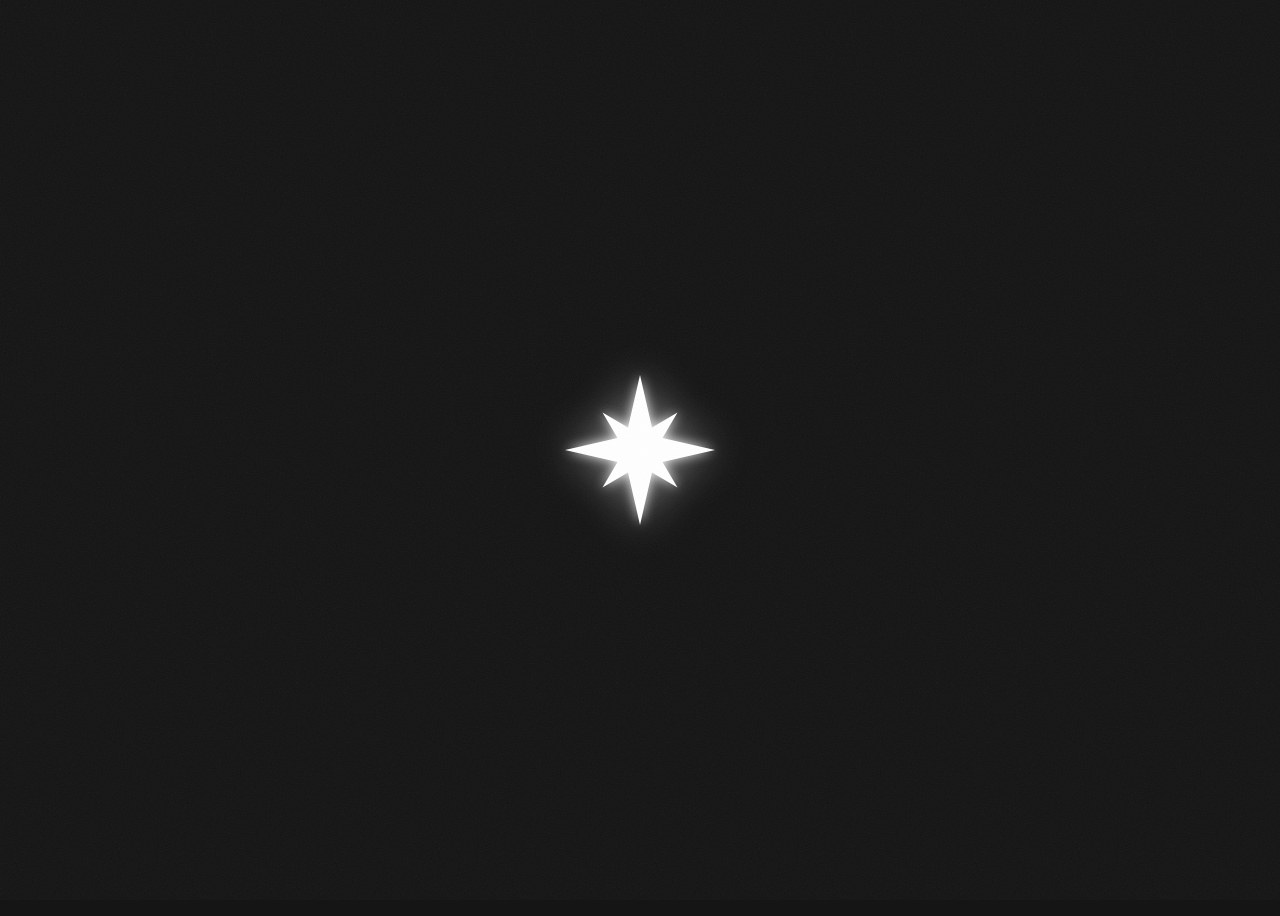
==== index.html @ 1f31ad11 "Update index.html" ====
<!DOCTYPE html>
<html lang="ru">
<head>
    <meta charset="UTF-8">
    <meta name="viewport" content="width=device-width, initial-scale=1.0">
    <title>woof!</title>
    <style>
        * {
            margin: 0;
            padding: 0;
            box-sizing: border-box;
            border-radius: 0;
            cursor: none;
        }

        html, body {
            height: 100%;
        }

        body {
            background-color: #151515;
            color: #D1C0A6;
            font-family: 'Segoe UI', Tahoma, Geneva, Verdana, sans-serif;
            display: flex;
            height: 100vh;
            overflow: hidden;
        }

        .grain {
            position: fixed;
            inset: 0;
            z-index: 9999;
            pointer-events: none;
            opacity: 0.05;
            overflow: hidden;
        }

        .grain svg {
            position: absolute;
            top: -20%;
            left: -20%;
            width: 140%;
            height: 140%;
            display: block;
            animation: grainShift 0.8s steps(1, end) infinite;
        }

        @keyframes grainShift {
            0%   { transform: translate3d(0, 0, 0); }
            20%  { transform: translate3d(-2%, 1%, 0); }
            40%  { transform: translate3d(1%, -2%, 0); }
            60%  { transform: translate3d(-1%, 2%, 0); }
            80%  { transform: translate3d(2%, -1%, 0); }
            100% { transform: translate3d(0, 0, 0); }
        }

        .cursor {
            position: fixed;
            top: 0;
            left: 0;
            width: 8px;
            height: 8px;
            border-radius: 50%;
            background: #FFFFFF;
            border: 1px solid rgba(255, 255, 255, 0);
            pointer-events: none;
            z-index: 10000;
            opacity: 0;
            will-change: transform;
            transition: width 0.25s ease, height 0.25s ease,
                        background 0.25s ease, border-color 0.25s ease,
                        opacity 0.3s ease;
        }

        .cursor.visible {
            opacity: 1;
        }

        .cursor.hover {
            width: 10px;
            height: 10px;
            background: transparent;
            border-color: #FFFFFF;
        }

        @media (hover: none), (pointer: coarse) {
            * { cursor: auto; }
            .cursor { display: none; }
        }

        .intro {
            position: fixed;
            inset: 0;
            z-index: 100;
            display: flex;
            align-items: center;
            justify-content: center;
            cursor: none;
            overflow: hidden;
        }

        .intro-panel {
            position: absolute;
            left: 0;
            width: 100%;
            height: 50.5%;
            background: #151515;
            transition: transform 1.2s cubic-bezier(0.77, 0, 0.175, 1);
        }

        .intro-top {
            top: 0;
        }

        .intro-bottom {
            bottom: 0;
        }

        .intro.open .intro-top {
            transform: translateY(-101%);
        }

        .intro.open .intro-bottom {
            transform: translateY(101%);
        }

        .intro-star {
            position: relative;
            z-index: 2;
            width: 150px;
            height: 150px;
            transition: opacity 0.6s ease, transform 1s cubic-bezier(0.77, 0, 0.175, 1);
        }

        .intro-star svg {
            width: 100%;
            height: 100%;
            fill: #FFFFFF;
            animation: starPulse 2.6s ease-in-out infinite;
            filter: drop-shadow(0 0 6px rgba(255, 255, 255, 0.9)) drop-shadow(0 0 22px rgba(255, 255, 255, 0.55));
        }

        .intro.open .intro-star {
            opacity: 0;
            transform: scale(1.7);
        }

        .intro.open .intro-star svg {
            animation-play-state: paused;
        }

        @keyframes starPulse {
            0%, 100% { transform: scale(1); opacity: 0.88; }
            50% { transform: scale(1.12); opacity: 1; }
        }

        .sidebar {
            width: 320px;
            height: 100%;
            padding: 40px 30px;
            border-right: 1px solid #4A1F1F;
            display: flex;
            flex-direction: column;
            align-items: flex-start;
        }

        .sidebar,
        .content {
            opacity: 0;
            transition: opacity 1s ease 0.35s, transform 1s ease 0.35s;
        }

        .sidebar {
            transform: translateY(-16px);
        }

        .content {
            transform: translateY(16px);
        }

        body.revealed .sidebar,
        body.revealed .content {
            opacity: 1;
            transform: translateY(0);
        }

        .profile-container {
            position: relative;
            width: 200px;
            height: 200px;
            display: flex;
            justify-content: center;
            align-items: center;
            margin-bottom: 30px;
        }

        .glow {
            position: absolute;
            width: 200px;
            height: 200px;
            border-radius: 50%;
            background: radial-gradient(circle, rgba(184, 29, 35, 0.55) 0%, rgba(184, 29, 35, 0.22) 45%, rgba(184, 29, 35, 0) 72%);
            filter: blur(14px);
            animation: glowPulse 4.5s ease-in-out infinite;
            z-index: 0;
        }

        @keyframes glowPulse {
            0%, 100% { opacity: 0.55; transform: scale(0.92); }
            50% { opacity: 1; transform: scale(1.08); }
        }

        .halo {
            position: absolute;
            width: 100%;
            height: 100%;
            fill: #B81D23;
            animation: spin 15s linear infinite;
            filter: drop-shadow(0 0 6px rgba(184, 29, 35, 0.85)) drop-shadow(0 0 18px rgba(184, 29, 35, 0.5));
            z-index: 1;
        }

        .avatar {
            position: absolute;
            width: 120px;
            height: 120px;
            border-radius: 50%;
            object-fit: cover;
            z-index: 2;
        }

        @keyframes spin {
            0% { transform: rotate(0deg); }
            100% { transform: rotate(360deg); }
        }

        .navigation {
            display: flex;
            flex-direction: column;
            gap: 15px;
            width: 100%;
            margin-top: 20px;
        }

        .navigation a {
            color: #D1C0A6;
            text-decoration: none;
            font-size: 18px;
            text-transform: uppercase;
            letter-spacing: 1px;
            padding: 12px;
            background-color: #1E1E1E;
            border: 1px solid transparent;
            transition: all 0.3s ease;
        }

        .navigation a:hover, .navigation a.active {
            background-color: #241010;
            color: #B81D23;
            border: 1px solid #B81D23;
            box-shadow: 0 0 10px rgba(184, 29, 35, 0.55), 0 0 22px rgba(184, 29, 35, 0.3), inset 0 0 12px rgba(184, 29, 35, 0.15);
        }

        .content {
            flex-grow: 1;
            padding: 60px;
            overflow-y: auto;
            overflow-x: hidden;
        }

        .section-content {
            display: none;
        }

        .section-content.active {
            display: block;
            animation: channelSwitch 0.15s steps(2, end) both;
        }

        @keyframes channelSwitch {
            0% {
                opacity: 0;
                transform: translate3d(-10px, 0, 0);
                text-shadow: 4px 0 rgba(0, 229, 255, 0.75), -4px 0 rgba(184, 29, 35, 0.9);
                filter: blur(1.2px);
            }
            25% {
                opacity: 1;
                transform: translate3d(7px, -1px, 0);
                text-shadow: -5px 0 rgba(0, 229, 255, 0.7), 5px 0 rgba(184, 29, 35, 0.85);
            }
            50% {
                opacity: 0.85;
                transform: translate3d(-4px, 1px, 0) skewX(-3deg);
                text-shadow: 3px 0 rgba(0, 229, 255, 0.55), -3px 0 rgba(184, 29, 35, 0.7);
            }
            75% {
                opacity: 1;
                transform: translate3d(2px, 0, 0);
                text-shadow: -1px 0 rgba(0, 229, 255, 0.25), 1px 0 rgba(184, 29, 35, 0.3);
                filter: blur(0);
            }
            100% {
                opacity: 1;
                transform: translate3d(0, 0, 0);
                text-shadow: none;
                filter: blur(0);
            }
        }

        .content h1 {
            color: #B81D23;
            font-size: 36px;
            margin-bottom: 20px;
            font-weight: 600;
        }

        .content p {
            font-size: 18px;
            line-height: 1.6;
            margin-bottom: 20px;
            max-width: 800px;
        }
    </style>
</head>
<body>

    <div class="intro" id="intro">
        <div class="intro-panel intro-top"></div>
        <div class="intro-panel intro-bottom"></div>
        <div class="intro-star">
            <svg viewBox="0 0 100 100" xmlns="http://www.w3.org/2000/svg">
                <polygon points="50,0 58,35 75,25 65,42 100,50 65,58 75,75 58,65 50,100 42,65 25,75 35,58 0,50 35,42 25,25 42,35" />
            </svg>
        </div>
    </div>

    <aside class="sidebar">
        <div class="profile-container">
            <div class="glow"></div>
            <svg class="halo" viewBox="0 0 100 100" xmlns="http://www.w3.org/2000/svg">
                <polygon points="50,0 58,35 75,25 65,42 100,50 65,58 75,75 58,65 50,100 42,65 25,75 35,58 0,50 35,42 25,25 42,35" />
            </svg>
            <img class="avatar" src="https://i.pinimg.com/736x/7f/fc/24/7ffc242593da4f726f45c62f782f58aa.jpg" alt="Аватар">
        </div>

        <nav class="navigation">
            <a onclick="showSection('about', this)" class="active">Обо мне</a>
            <a onclick="showSection('skills', this)">Умею</a>
            <a onclick="showSection('dream', this)">Моя маленькая мечта</a>
            <a onclick="showSection('contacts', this)">Контакты</a>
        </nav>
    </aside>

    <main class="content">

        <div id="about" class="section-content active">
            <h1>Тут живёт Барк.</h1>
            <p><i>"Всё потихоньку!"</i></p>
            <p>Я увлекаюсь программированием. Перевожу всякое с английского и японского. И иногда всякое пишу и делаю. Да, это расплывчато, но это самое точное описание того, что я делаю.</p>
        </div>

        <div id="skills" class="section-content">
            <h1>Умею</h1>
            <p>В то время, пока не играю - перевожу. В основном, комиксы, мангу и ранобэ. Самостоятельно убираю надписи со страниц и накладываю их.</p>
            <p>Пока только учусь программированию, но вроде пока всё неплохо. Вы же читаете это сейчас.</p>
            <p>Увлекаюсь созданию украшений из УФ-смолы и бижутерией.</p>
            <p>Сейчас пробую себя в рисовании и пытаюсь сделать свою модель.</p>
        </div>

        <div id="dream" class="section-content">
            <h1>Моя маленькая мечта</h1>
            <p><i>"Я обязательно смогу. Наверное."</i></p>
            <p>Буду честна с тем, что я далеко не дизайнер, только учусь кодингу и ищу то, что меня интересует, но тем не менее, Я бы хотела однажды помочь кому-то в создании ARG или сайта для VHS-хоррора, чтобы кто-то что-то искал или разгадывал. Мне нравится создавать эстетику чего-то загадочного, но без лишней жести.</p>
            <p>И пусть моя первая попытка будет... Здесь.</p>
        </div>

        <div id="contacts" class="section-content">
            <h1>Контакты</h1>
            <p>Если Вас заинтересовало что-то из этого, то жду Вас.</p>
            <p>Связаться со мной можно по почте: <strong>tomura.maddog@gmail.com</strong> или <strong>barkin.bad@mail.ru</strong></p>
            <p>Или в социальных сетях (ссылки можно добавить сюда).</p>
        </div>

    </main>

    <div class="grain" aria-hidden="true">
        <svg xmlns="http://www.w3.org/2000/svg">
            <filter id="grainNoise">
                <feTurbulence type="fractalNoise" baseFrequency="0.8" numOctaves="4" stitchTiles="stitch" />
                <feColorMatrix type="saturate" values="0" />
            </filter>
            <rect width="100%" height="100%" filter="url(#grainNoise)" />
        </svg>
    </div>

    <div class="cursor" id="cursor"></div>

    <script>
        const intro = document.getElementById('intro');

        intro.addEventListener('click', () => {
            if (intro.classList.contains('open')) return;
            intro.classList.add('open');
            document.body.classList.add('revealed');
            setTimeout(() => {
                intro.style.display = 'none';
            }, 1300);
        });

        const cursor = document.getElementById('cursor');
        const HOVER_TARGETS = 'a, button, .intro';
        let cursorVisible = false;

        window.addEventListener('mousemove', (e) => {
            cursor.style.transform =
                `translate3d(${e.clientX}px, ${e.clientY}px, 0) translate(-50%, -50%)`;
            if (!cursorVisible) {
                cursorVisible = true;
                cursor.classList.add('visible');
            }
        });

        document.addEventListener('mouseleave', () => {
            cursorVisible = false;
            cursor.classList.remove('visible');
        });

        document.addEventListener('mouseover', (e) => {
            if (e.target.closest(HOVER_TARGETS)) cursor.classList.add('hover');
        });

        document.addEventListener('mouseout', (e) => {
            if (e.target.closest(HOVER_TARGETS)) cursor.classList.remove('hover');
        });

        function showSection(sectionId, clickedLink) {
            const sections = document.querySelectorAll('.section-content');
            sections.forEach(section => {
                section.classList.remove('active');
            });

            const activeSection = document.getElementById(sectionId);
            if (activeSection) {
                void activeSection.offsetWidth;
                activeSection.classList.add('active');
            }

            const navLinks = document.querySelectorAll('.navigation a');
            navLinks.forEach(link => {
                link.classList.remove('active');
            });

            clickedLink.classList.add('active');
        }
    </script>

</body>
</html>
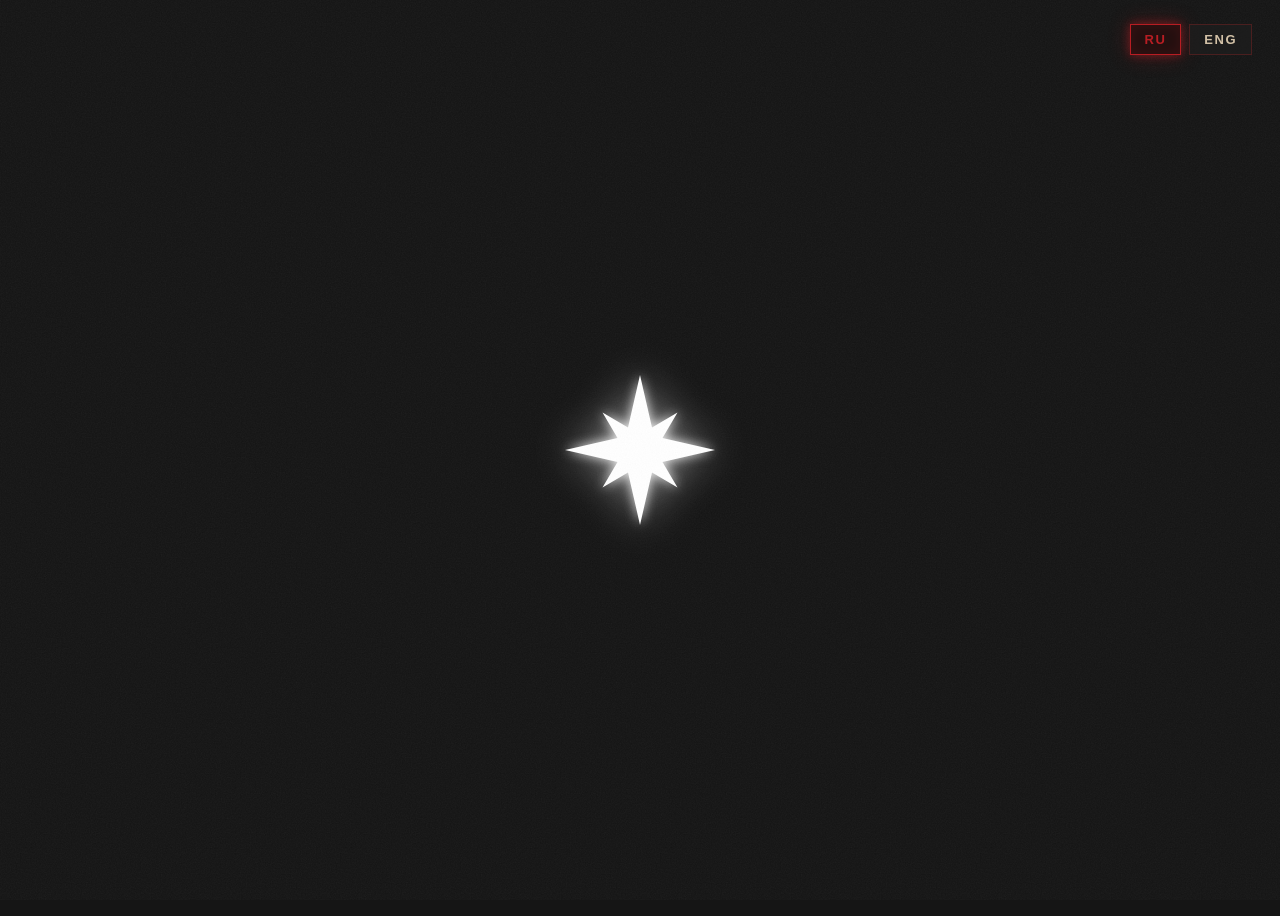
==== commit 757639cf: "Update index.html" ====
--- a/index.html
+++ b/index.html
@@ -88,6 +88,37 @@
             .cursor { display: none; }
         }
 
+        .lang-switch {
+            position: fixed;
+            top: 24px;
+            right: 28px;
+            z-index: 10001;
+            display: flex;
+            gap: 8px;
+        }
+
+        .lang-btn {
+            font-family: inherit;
+            font-size: 13px;
+            font-weight: 600;
+            letter-spacing: 1.5px;
+            text-transform: uppercase;
+            color: #D1C0A6;
+            background-color: rgba(30, 30, 30, 0.75);
+            border: 1px solid #4A1F1F;
+            padding: 7px 14px;
+            transition: color 0.3s ease, background 0.3s ease,
+                        border-color 0.3s ease, box-shadow 0.3s ease;
+        }
+
+        .lang-btn:hover,
+        .lang-btn.active {
+            color: #B81D23;
+            background-color: #241010;
+            border-color: #B81D23;
+            box-shadow: 0 0 10px rgba(184, 29, 35, 0.55), 0 0 22px rgba(184, 29, 35, 0.3), inset 0 0 12px rgba(184, 29, 35, 0.15);
+        }
+
         .intro {
             position: fixed;
             inset: 0;
@@ -325,6 +356,11 @@
 </head>
 <body>
 
+    <div class="lang-switch">
+        <button type="button" class="lang-btn active" data-lang="ru">ru</button>
+        <button type="button" class="lang-btn" data-lang="eng">eng</button>
+    </div>
+
     <div class="intro" id="intro">
         <div class="intro-panel intro-top"></div>
         <div class="intro-panel intro-bottom"></div>
@@ -345,41 +381,41 @@
         </div>
 
         <nav class="navigation">
-            <a onclick="showSection('about', this)" class="active">Обо мне</a>
-            <a onclick="showSection('skills', this)">Умею</a>
-            <a onclick="showSection('dream', this)">Моя маленькая мечта</a>
-            <a onclick="showSection('contacts', this)">Контакты</a>
+            <a onclick="showSection('about', this)" class="active" data-i18n="nav_about">Обо мне</a>
+            <a onclick="showSection('skills', this)" data-i18n="nav_skills">Умею</a>
+            <a onclick="showSection('dream', this)" data-i18n="nav_dream">Моя маленькая мечта</a>
+            <a onclick="showSection('contacts', this)" data-i18n="nav_contacts">Контакты</a>
         </nav>
     </aside>
 
     <main class="content">
 
         <div id="about" class="section-content active">
-            <h1>Тут живёт Барк.</h1>
-            <p><i>"Всё потихоньку!"</i></p>
-            <p>Я увлекаюсь программированием. Перевожу всякое с английского и японского. И иногда всякое пишу и делаю. Да, это расплывчато, но это самое точное описание того, что я делаю.</p>
+            <h1 data-i18n="about_title">Тут живёт Барк.</h1>
+            <p><i data-i18n="about_quote">"Всё потихоньку!"</i></p>
+            <p data-i18n="about_text">Я увлекаюсь программированием. Перевожу всякое с английского и японского. И иногда всякое пишу и делаю. Да, это расплывчато, но это самое точное описание того, что я делаю.</p>
         </div>
 
         <div id="skills" class="section-content">
-            <h1>Умею</h1>
-            <p>В то время, пока не играю - перевожу. В основном, комиксы, мангу и ранобэ. Самостоятельно убираю надписи со страниц и накладываю их.</p>
-            <p>Пока только учусь программированию, но вроде пока всё неплохо. Вы же читаете это сейчас.</p>
-            <p>Увлекаюсь созданию украшений из УФ-смолы и бижутерией.</p>
-            <p>Сейчас пробую себя в рисовании и пытаюсь сделать свою модель.</p>
+            <h1 data-i18n="skills_title">Умею</h1>
+            <p data-i18n="skills_p1">В то время, пока не играю - перевожу. В основном, комиксы, мангу и ранобэ. Самостоятельно убираю надписи со страниц и накладываю их.</p>
+            <p data-i18n="skills_p2">Пока только учусь программированию, но вроде пока всё неплохо. Вы же читаете это сейчас.</p>
+            <p data-i18n="skills_p3">Увлекаюсь созданию украшений из УФ-смолы и бижутерией.</p>
+            <p data-i18n="skills_p4">Сейчас пробую себя в рисовании и пытаюсь сделать свою модель.</p>
         </div>
 
         <div id="dream" class="section-content">
-            <h1>Моя маленькая мечта</h1>
-            <p><i>"Я обязательно смогу. Наверное."</i></p>
-            <p>Буду честна с тем, что я далеко не дизайнер, только учусь кодингу и ищу то, что меня интересует, но тем не менее, Я бы хотела однажды помочь кому-то в создании ARG или сайта для VHS-хоррора, чтобы кто-то что-то искал или разгадывал. Мне нравится создавать эстетику чего-то загадочного, но без лишней жести.</p>
-            <p>И пусть моя первая попытка будет... Здесь.</p>
+            <h1 data-i18n="dream_title">Моя маленькая мечта</h1>
+            <p><i data-i18n="dream_quote">"Я обязательно смогу. Наверное."</i></p>
+            <p data-i18n="dream_p1">Буду честна с тем, что я далеко не дизайнер, только учусь кодингу и ищу то, что меня интересует, но тем не менее, Я бы хотела однажды помочь кому-то в создании ARG или сайта для VHS-хоррора, чтобы кто-то что-то искал или разгадывал. Мне нравится создавать эстетику чего-то загадочного, но без лишней жести.</p>
+            <p data-i18n="dream_p2">И пусть моя первая попытка будет... Здесь.</p>
         </div>
 
         <div id="contacts" class="section-content">
-            <h1>Контакты</h1>
-            <p>Если Вас заинтересовало что-то из этого, то жду Вас.</p>
-            <p>Связаться со мной можно по почте: <strong>tomura.maddog@gmail.com</strong> или <strong>barkin.bad@mail.ru</strong></p>
-            <p>Или в социальных сетях (ссылки можно добавить сюда).</p>
+            <h1 data-i18n="contacts_title">Контакты</h1>
+            <p data-i18n="contacts_p1">Если Вас заинтересовало что-то из этого, то жду Вас.</p>
+            <p data-i18n="contacts_p2">Связаться со мной можно по почте: <strong>tomura.maddog@gmail.com</strong> или <strong>barkin.bad@mail.ru</strong></p>
+            <p data-i18n="contacts_p3">Или в социальных сетях (ссылки можно добавить сюда).</p>
         </div>
 
     </main>
@@ -397,6 +433,85 @@
     <div class="cursor" id="cursor"></div>
 
     <script>
+        const translations = {
+            ru: {
+                nav_about: 'Обо мне',
+                nav_skills: 'Умею',
+                nav_dream: 'Моя маленькая мечта',
+                nav_contacts: 'Контакты',
+                about_title: 'Тут живёт Барк.',
+                about_quote: '"Всё потихоньку!"',
+                about_text: 'Я увлекаюсь программированием. Перевожу всякое с английского и японского. И иногда всякое пишу и делаю. Да, это расплывчато, но это самое точное описание того, что я делаю.',
+                skills_title: 'Умею',
+                skills_p1: 'В то время, пока не играю - перевожу. В основном, комиксы, мангу и ранобэ. Самостоятельно убираю надписи со страниц и накладываю их.',
+                skills_p2: 'Пока только учусь программированию, но вроде пока всё неплохо. Вы же читаете это сейчас.',
+                skills_p3: 'Увлекаюсь созданию украшений из УФ-смолы и бижутерией.',
+                skills_p4: 'Сейчас пробую себя в рисовании и пытаюсь сделать свою модель.',
+                dream_title: 'Моя маленькая мечта',
+                dream_quote: '"Я обязательно смогу. Наверное."',
+                dream_p1: 'Буду честна с тем, что я далеко не дизайнер, только учусь кодингу и ищу то, что меня интересует, но тем не менее, Я бы хотела однажды помочь кому-то в создании ARG или сайта для VHS-хоррора, чтобы кто-то что-то искал или разгадывал. Мне нравится создавать эстетику чего-то загадочного, но без лишней жести.',
+                dream_p2: 'И пусть моя первая попытка будет... Здесь.',
+                contacts_title: 'Контакты',
+                contacts_p1: 'Если Вас заинтересовало что-то из этого, то жду Вас.',
+                contacts_p2: 'Связаться со мной можно по почте: <strong>tomura.maddog@gmail.com</strong> или <strong>barkin.bad@mail.ru</strong>',
+                contacts_p3: 'Или в социальных сетях (ссылки можно добавить сюда).'
+            },
+            eng: {
+                nav_about: 'About me',
+                nav_skills: 'Skills',
+                nav_dream: 'My little dream',
+                nav_contacts: 'Contacts',
+                about_title: 'Bark lives here.',
+                about_quote: '"Little by little!"',
+                about_text: 'I am into programming. I translate things from English and Japanese. And sometimes I write and make things. Yes, that is vague, but it is the most accurate description of what I do.',
+                skills_title: 'Skills',
+                skills_p1: 'While I am not playing games, I translate. Mostly comics, manga and light novels. I clean the text off the pages and typeset it myself.',
+                skills_p2: 'I am still only learning to program, but so far it seems to be going well. You are reading this right now, after all.',
+                skills_p3: 'I also make jewellery out of UV resin and costume jewellery.',
+                skills_p4: 'Right now I am trying my hand at drawing and attempting to make my own model.',
+                dream_title: 'My little dream',
+                dream_quote: '"I will definitely manage. Probably."',
+                dream_p1: 'I will be honest: I am far from a designer, I am only learning to code and looking for what interests me, but even so, I would like to one day help someone create an ARG or a website for VHS horror, so that someone could search for something or solve a puzzle. I like creating the aesthetic of something mysterious, but without going overboard.',
+                dream_p2: 'And let my first attempt be... Here.',
+                contacts_title: 'Contacts',
+                contacts_p1: 'If any of this caught your interest, I am waiting for you.',
+                contacts_p2: 'You can reach me by email: <strong>tomura.maddog@gmail.com</strong> or <strong>barkin.bad@mail.ru</strong>',
+                contacts_p3: 'Or on social media (links can be added here).'
+            }
+        };
+
+        function setLang(lang) {
+            const dict = translations[lang];
+            if (!dict) return;
+
+            document.documentElement.lang = lang === 'ru' ? 'ru' : 'en';
+
+            document.querySelectorAll('[data-i18n]').forEach(el => {
+                const key = el.getAttribute('data-i18n');
+                if (dict[key] !== undefined) el.innerHTML = dict[key];
+            });
+
+            document.querySelectorAll('.lang-btn').forEach(btn => {
+                btn.classList.toggle('active', btn.dataset.lang === lang);
+            });
+
+            try {
+                localStorage.setItem('lang', lang);
+            } catch (e) {}
+        }
+
+        document.querySelectorAll('.lang-btn').forEach(btn => {
+            btn.addEventListener('click', () => setLang(btn.dataset.lang));
+        });
+
+        let initialLang = 'ru';
+        try {
+            initialLang = localStorage.getItem('lang') || 'ru';
+        } catch (e) {
+            initialLang = 'ru';
+        }
+        setLang(initialLang);
+
         const intro = document.getElementById('intro');
 
         intro.addEventListener('click', () => {
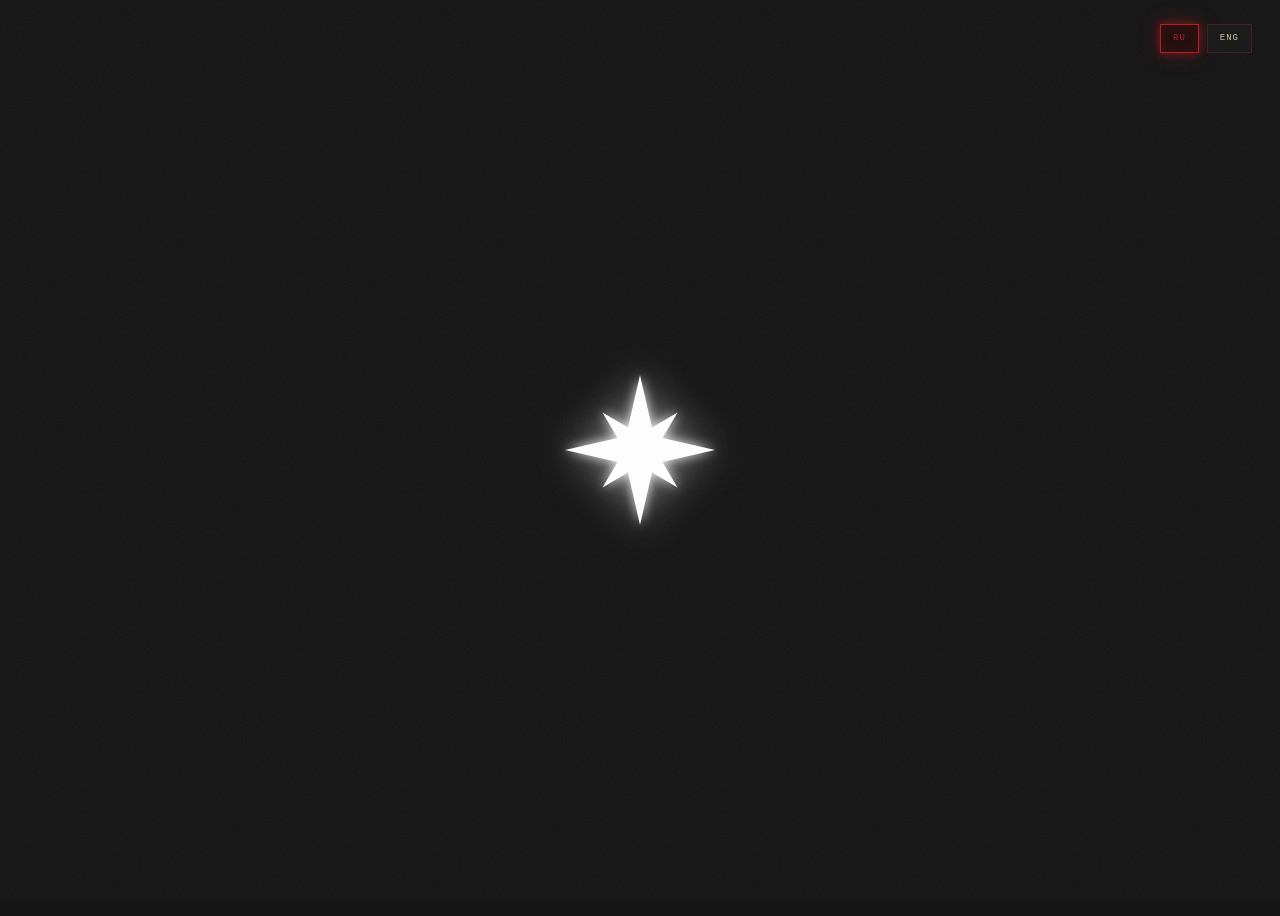
==== commit f2ac3074: "Update index.html" ====
--- a/index.html
+++ b/index.html
@@ -4,355 +4,11 @@
     <meta charset="UTF-8">
     <meta name="viewport" content="width=device-width, initial-scale=1.0">
     <title>woof!</title>
-    <style>
-        * {
-            margin: 0;
-            padding: 0;
-            box-sizing: border-box;
-            border-radius: 0;
-            cursor: none;
-        }
-
-        html, body {
-            height: 100%;
-        }
-
-        body {
-            background-color: #151515;
-            color: #D1C0A6;
-            font-family: 'Segoe UI', Tahoma, Geneva, Verdana, sans-serif;
-            display: flex;
-            height: 100vh;
-            overflow: hidden;
-        }
-
-        .grain {
-            position: fixed;
-            inset: 0;
-            z-index: 9999;
-            pointer-events: none;
-            opacity: 0.05;
-            overflow: hidden;
-        }
-
-        .grain svg {
-            position: absolute;
-            top: -20%;
-            left: -20%;
-            width: 140%;
-            height: 140%;
-            display: block;
-            animation: grainShift 0.8s steps(1, end) infinite;
-        }
-
-        @keyframes grainShift {
-            0%   { transform: translate3d(0, 0, 0); }
-            20%  { transform: translate3d(-2%, 1%, 0); }
-            40%  { transform: translate3d(1%, -2%, 0); }
-            60%  { transform: translate3d(-1%, 2%, 0); }
-            80%  { transform: translate3d(2%, -1%, 0); }
-            100% { transform: translate3d(0, 0, 0); }
-        }
-
-        .cursor {
-            position: fixed;
-            top: 0;
-            left: 0;
-            width: 8px;
-            height: 8px;
-            border-radius: 50%;
-            background: #FFFFFF;
-            border: 1px solid rgba(255, 255, 255, 0);
-            pointer-events: none;
-            z-index: 10000;
-            opacity: 0;
-            will-change: transform;
-            transition: width 0.25s ease, height 0.25s ease,
-                        background 0.25s ease, border-color 0.25s ease,
-                        opacity 0.3s ease;
-        }
-
-        .cursor.visible {
-            opacity: 1;
-        }
-
-        .cursor.hover {
-            width: 10px;
-            height: 10px;
-            background: transparent;
-            border-color: #FFFFFF;
-        }
-
-        @media (hover: none), (pointer: coarse) {
-            * { cursor: auto; }
-            .cursor { display: none; }
-        }
-
-        .lang-switch {
-            position: fixed;
-            top: 24px;
-            right: 28px;
-            z-index: 10001;
-            display: flex;
-            gap: 8px;
-        }
-
-        .lang-btn {
-            font-family: inherit;
-            font-size: 13px;
-            font-weight: 600;
-            letter-spacing: 1.5px;
-            text-transform: uppercase;
-            color: #D1C0A6;
-            background-color: rgba(30, 30, 30, 0.75);
-            border: 1px solid #4A1F1F;
-            padding: 7px 14px;
-            transition: color 0.3s ease, background 0.3s ease,
-                        border-color 0.3s ease, box-shadow 0.3s ease;
-        }
-
-        .lang-btn:hover,
-        .lang-btn.active {
-            color: #B81D23;
-            background-color: #241010;
-            border-color: #B81D23;
-            box-shadow: 0 0 10px rgba(184, 29, 35, 0.55), 0 0 22px rgba(184, 29, 35, 0.3), inset 0 0 12px rgba(184, 29, 35, 0.15);
-        }
-
-        .intro {
-            position: fixed;
-            inset: 0;
-            z-index: 100;
-            display: flex;
-            align-items: center;
-            justify-content: center;
-            cursor: none;
-            overflow: hidden;
-        }
-
-        .intro-panel {
-            position: absolute;
-            left: 0;
-            width: 100%;
-            height: 50.5%;
-            background: #151515;
-            transition: transform 1.2s cubic-bezier(0.77, 0, 0.175, 1);
-        }
-
-        .intro-top {
-            top: 0;
-        }
-
-        .intro-bottom {
-            bottom: 0;
-        }
-
-        .intro.open .intro-top {
-            transform: translateY(-101%);
-        }
-
-        .intro.open .intro-bottom {
-            transform: translateY(101%);
-        }
-
-        .intro-star {
-            position: relative;
-            z-index: 2;
-            width: 150px;
-            height: 150px;
-            transition: opacity 0.6s ease, transform 1s cubic-bezier(0.77, 0, 0.175, 1);
-        }
-
-        .intro-star svg {
-            width: 100%;
-            height: 100%;
-            fill: #FFFFFF;
-            animation: starPulse 2.6s ease-in-out infinite;
-            filter: drop-shadow(0 0 6px rgba(255, 255, 255, 0.9)) drop-shadow(0 0 22px rgba(255, 255, 255, 0.55));
-        }
-
-        .intro.open .intro-star {
-            opacity: 0;
-            transform: scale(1.7);
-        }
-
-        .intro.open .intro-star svg {
-            animation-play-state: paused;
-        }
-
-        @keyframes starPulse {
-            0%, 100% { transform: scale(1); opacity: 0.88; }
-            50% { transform: scale(1.12); opacity: 1; }
-        }
-
-        .sidebar {
-            width: 320px;
-            height: 100%;
-            padding: 40px 30px;
-            border-right: 1px solid #4A1F1F;
-            display: flex;
-            flex-direction: column;
-            align-items: flex-start;
-        }
-
-        .sidebar,
-        .content {
-            opacity: 0;
-            transition: opacity 1s ease 0.35s, transform 1s ease 0.35s;
-        }
-
-        .sidebar {
-            transform: translateY(-16px);
-        }
-
-        .content {
-            transform: translateY(16px);
-        }
-
-        body.revealed .sidebar,
-        body.revealed .content {
-            opacity: 1;
-            transform: translateY(0);
-        }
-
-        .profile-container {
-            position: relative;
-            width: 200px;
-            height: 200px;
-            display: flex;
-            justify-content: center;
-            align-items: center;
-            margin-bottom: 30px;
-        }
-
-        .glow {
-            position: absolute;
-            width: 200px;
-            height: 200px;
-            border-radius: 50%;
-            background: radial-gradient(circle, rgba(184, 29, 35, 0.55) 0%, rgba(184, 29, 35, 0.22) 45%, rgba(184, 29, 35, 0) 72%);
-            filter: blur(14px);
-            animation: glowPulse 4.5s ease-in-out infinite;
-            z-index: 0;
-        }
-
-        @keyframes glowPulse {
-            0%, 100% { opacity: 0.55; transform: scale(0.92); }
-            50% { opacity: 1; transform: scale(1.08); }
-        }
-
-        .halo {
-            position: absolute;
-            width: 100%;
-            height: 100%;
-            fill: #B81D23;
-            animation: spin 15s linear infinite;
-            filter: drop-shadow(0 0 6px rgba(184, 29, 35, 0.85)) drop-shadow(0 0 18px rgba(184, 29, 35, 0.5));
-            z-index: 1;
-        }
-
-        .avatar {
-            position: absolute;
-            width: 120px;
-            height: 120px;
-            border-radius: 50%;
-            object-fit: cover;
-            z-index: 2;
-        }
-
-        @keyframes spin {
-            0% { transform: rotate(0deg); }
-            100% { transform: rotate(360deg); }
-        }
-
-        .navigation {
-            display: flex;
-            flex-direction: column;
-            gap: 15px;
-            width: 100%;
-            margin-top: 20px;
-        }
-
-        .navigation a {
-            color: #D1C0A6;
-            text-decoration: none;
-            font-size: 18px;
-            text-transform: uppercase;
-            letter-spacing: 1px;
-            padding: 12px;
-            background-color: #1E1E1E;
-            border: 1px solid transparent;
-            transition: all 0.3s ease;
-        }
-
-        .navigation a:hover, .navigation a.active {
-            background-color: #241010;
-            color: #B81D23;
-            border: 1px solid #B81D23;
-            box-shadow: 0 0 10px rgba(184, 29, 35, 0.55), 0 0 22px rgba(184, 29, 35, 0.3), inset 0 0 12px rgba(184, 29, 35, 0.15);
-        }
-
-        .content {
-            flex-grow: 1;
-            padding: 60px;
-            overflow-y: auto;
-            overflow-x: hidden;
-        }
-
-        .section-content {
-            display: none;
-        }
-
-        .section-content.active {
-            display: block;
-            animation: channelSwitch 0.15s steps(2, end) both;
-        }
-
-        @keyframes channelSwitch {
-            0% {
-                opacity: 0;
-                transform: translate3d(-10px, 0, 0);
-                text-shadow: 4px 0 rgba(0, 229, 255, 0.75), -4px 0 rgba(184, 29, 35, 0.9);
-                filter: blur(1.2px);
-            }
-            25% {
-                opacity: 1;
-                transform: translate3d(7px, -1px, 0);
-                text-shadow: -5px 0 rgba(0, 229, 255, 0.7), 5px 0 rgba(184, 29, 35, 0.85);
-            }
-            50% {
-                opacity: 0.85;
-                transform: translate3d(-4px, 1px, 0) skewX(-3deg);
-                text-shadow: 3px 0 rgba(0, 229, 255, 0.55), -3px 0 rgba(184, 29, 35, 0.7);
-            }
-            75% {
-                opacity: 1;
-                transform: translate3d(2px, 0, 0);
-                text-shadow: -1px 0 rgba(0, 229, 255, 0.25), 1px 0 rgba(184, 29, 35, 0.3);
-                filter: blur(0);
-            }
-            100% {
-                opacity: 1;
-                transform: translate3d(0, 0, 0);
-                text-shadow: none;
-                filter: blur(0);
-            }
-        }
-
-        .content h1 {
-            color: #B81D23;
-            font-size: 36px;
-            margin-bottom: 20px;
-            font-weight: 600;
-        }
-
-        .content p {
-            font-size: 18px;
-            line-height: 1.6;
-            margin-bottom: 20px;
-            max-width: 800px;
-        }
-    </style>
+    <link rel="icon" type="image/png" href="assets/images/фавиконка.png">
+    <link rel="preconnect" href="https://fonts.googleapis.com">
+    <link rel="preconnect" href="https://fonts.gstatic.com" crossorigin>
+    <link href="https://fonts.googleapis.com/css2?family=Press+Start+2P&family=Tiny5&display=swap" rel="stylesheet">
+    <link rel="stylesheet" href="style.css">
 </head>
 <body>
 
@@ -408,14 +64,14 @@
             <h1 data-i18n="dream_title">Моя маленькая мечта</h1>
             <p><i data-i18n="dream_quote">"Я обязательно смогу. Наверное."</i></p>
             <p data-i18n="dream_p1">Буду честна с тем, что я далеко не дизайнер, только учусь кодингу и ищу то, что меня интересует, но тем не менее, Я бы хотела однажды помочь кому-то в создании ARG или сайта для VHS-хоррора, чтобы кто-то что-то искал или разгадывал. Мне нравится создавать эстетику чего-то загадочного, но без лишней жести.</p>
-            <p data-i18n="dream_p2">И пусть моя первая попытка будет... Здесь.</p>
+            <p data-i18n="dream_p2">И пусть моя первая попытка будет... <a href="void.html" class="glitch-link">Здесь</a>.</p>
         </div>
 
         <div id="contacts" class="section-content">
             <h1 data-i18n="contacts_title">Контакты</h1>
             <p data-i18n="contacts_p1">Если Вас заинтересовало что-то из этого, то жду Вас.</p>
             <p data-i18n="contacts_p2">Связаться со мной можно по почте: <strong>tomura.maddog@gmail.com</strong> или <strong>barkin.bad@mail.ru</strong></p>
-            <p data-i18n="contacts_p3">Или в социальных сетях (ссылки можно добавить сюда).</p>
+            <p data-i18n="contacts_p3">Или в социальных сетях: <a href="https://vk.ru/wildbark" target="_blank" rel="noopener" class="social-link">ВК</a>, <a href="https://www.tumblr.com/barkbarkin?source=share" target="_blank" rel="noopener" class="social-link">Тамблер</a>, <a href="https://t.me/barkthedog" target="_blank" rel="noopener" class="social-link">Телеграм</a></p>
         </div>
 
     </main>
@@ -431,144 +87,6 @@
     </div>
 
     <div class="cursor" id="cursor"></div>
-
-    <script>
-        const translations = {
-            ru: {
-                nav_about: 'Обо мне',
-                nav_skills: 'Умею',
-                nav_dream: 'Моя маленькая мечта',
-                nav_contacts: 'Контакты',
-                about_title: 'Тут живёт Барк.',
-                about_quote: '"Всё потихоньку!"',
-                about_text: 'Я увлекаюсь программированием. Перевожу всякое с английского и японского. И иногда всякое пишу и делаю. Да, это расплывчато, но это самое точное описание того, что я делаю.',
-                skills_title: 'Умею',
-                skills_p1: 'В то время, пока не играю - перевожу. В основном, комиксы, мангу и ранобэ. Самостоятельно убираю надписи со страниц и накладываю их.',
-                skills_p2: 'Пока только учусь программированию, но вроде пока всё неплохо. Вы же читаете это сейчас.',
-                skills_p3: 'Увлекаюсь созданию украшений из УФ-смолы и бижутерией.',
-                skills_p4: 'Сейчас пробую себя в рисовании и пытаюсь сделать свою модель.',
-                dream_title: 'Моя маленькая мечта',
-                dream_quote: '"Я обязательно смогу. Наверное."',
-                dream_p1: 'Буду честна с тем, что я далеко не дизайнер, только учусь кодингу и ищу то, что меня интересует, но тем не менее, Я бы хотела однажды помочь кому-то в создании ARG или сайта для VHS-хоррора, чтобы кто-то что-то искал или разгадывал. Мне нравится создавать эстетику чего-то загадочного, но без лишней жести.',
-                dream_p2: 'И пусть моя первая попытка будет... Здесь.',
-                contacts_title: 'Контакты',
-                contacts_p1: 'Если Вас заинтересовало что-то из этого, то жду Вас.',
-                contacts_p2: 'Связаться со мной можно по почте: <strong>tomura.maddog@gmail.com</strong> или <strong>barkin.bad@mail.ru</strong>',
-                contacts_p3: 'Или в социальных сетях (ссылки можно добавить сюда).'
-            },
-            eng: {
-                nav_about: 'About me',
-                nav_skills: 'Skills',
-                nav_dream: 'My little dream',
-                nav_contacts: 'Contacts',
-                about_title: 'Bark lives here.',
-                about_quote: '"Little by little!"',
-                about_text: 'I am into programming. I translate things from English and Japanese. And sometimes I write and make things. Yes, that is vague, but it is the most accurate description of what I do.',
-                skills_title: 'Skills',
-                skills_p1: 'While I am not playing games, I translate. Mostly comics, manga and light novels. I clean the text off the pages and typeset it myself.',
-                skills_p2: 'I am still only learning to program, but so far it seems to be going well. You are reading this right now, after all.',
-                skills_p3: 'I also make jewellery out of UV resin and costume jewellery.',
-                skills_p4: 'Right now I am trying my hand at drawing and attempting to make my own model.',
-                dream_title: 'My little dream',
-                dream_quote: '"I will definitely manage. Probably."',
-                dream_p1: 'I will be honest: I am far from a designer, I am only learning to code and looking for what interests me, but even so, I would like to one day help someone create an ARG or a website for VHS horror, so that someone could search for something or solve a puzzle. I like creating the aesthetic of something mysterious, but without going overboard.',
-                dream_p2: 'And let my first attempt be... Here.',
-                contacts_title: 'Contacts',
-                contacts_p1: 'If any of this caught your interest, I am waiting for you.',
-                contacts_p2: 'You can reach me by email: <strong>tomura.maddog@gmail.com</strong> or <strong>barkin.bad@mail.ru</strong>',
-                contacts_p3: 'Or on social media (links can be added here).'
-            }
-        };
-
-        function setLang(lang) {
-            const dict = translations[lang];
-            if (!dict) return;
-
-            document.documentElement.lang = lang === 'ru' ? 'ru' : 'en';
-
-            document.querySelectorAll('[data-i18n]').forEach(el => {
-                const key = el.getAttribute('data-i18n');
-                if (dict[key] !== undefined) el.innerHTML = dict[key];
-            });
-
-            document.querySelectorAll('.lang-btn').forEach(btn => {
-                btn.classList.toggle('active', btn.dataset.lang === lang);
-            });
-
-            try {
-                localStorage.setItem('lang', lang);
-            } catch (e) {}
-        }
-
-        document.querySelectorAll('.lang-btn').forEach(btn => {
-            btn.addEventListener('click', () => setLang(btn.dataset.lang));
-        });
-
-        let initialLang = 'ru';
-        try {
-            initialLang = localStorage.getItem('lang') || 'ru';
-        } catch (e) {
-            initialLang = 'ru';
-        }
-        setLang(initialLang);
-
-        const intro = document.getElementById('intro');
-
-        intro.addEventListener('click', () => {
-            if (intro.classList.contains('open')) return;
-            intro.classList.add('open');
-            document.body.classList.add('revealed');
-            setTimeout(() => {
-                intro.style.display = 'none';
-            }, 1300);
-        });
-
-        const cursor = document.getElementById('cursor');
-        const HOVER_TARGETS = 'a, button, .intro';
-        let cursorVisible = false;
-
-        window.addEventListener('mousemove', (e) => {
-            cursor.style.transform =
-                `translate3d(${e.clientX}px, ${e.clientY}px, 0) translate(-50%, -50%)`;
-            if (!cursorVisible) {
-                cursorVisible = true;
-                cursor.classList.add('visible');
-            }
-        });
-
-        document.addEventListener('mouseleave', () => {
-            cursorVisible = false;
-            cursor.classList.remove('visible');
-        });
-
-        document.addEventListener('mouseover', (e) => {
-            if (e.target.closest(HOVER_TARGETS)) cursor.classList.add('hover');
-        });
-
-        document.addEventListener('mouseout', (e) => {
-            if (e.target.closest(HOVER_TARGETS)) cursor.classList.remove('hover');
-        });
-
-        function showSection(sectionId, clickedLink) {
-            const sections = document.querySelectorAll('.section-content');
-            sections.forEach(section => {
-                section.classList.remove('active');
-            });
-
-            const activeSection = document.getElementById(sectionId);
-            if (activeSection) {
-                void activeSection.offsetWidth;
-                activeSection.classList.add('active');
-            }
-
-            const navLinks = document.querySelectorAll('.navigation a');
-            navLinks.forEach(link => {
-                link.classList.remove('active');
-            });
-
-            clickedLink.classList.add('active');
-        }
-    </script>
-
+<script src="script.js"></script>
 </body>
 </html>
--- a/style.css
+++ b/style.css
@@ -0,0 +1,470 @@
+* {
+            margin: 0;
+            padding: 0;
+            box-sizing: border-box;
+            border-radius: 0;
+            cursor: none;
+        }
+
+        html, body {
+            height: 100%;
+        }
+
+        body {
+            background-color: #151515;
+            color: #D1C0A6;
+            font-family: 'Tiny5', 'Segoe UI', Tahoma, Geneva, Verdana, sans-serif;
+            font-size: 18px;
+            display: flex;
+            height: 100vh;
+            overflow: hidden;
+        }
+
+        .grain {
+            position: fixed;
+            inset: 0;
+            z-index: 9999;
+            pointer-events: none;
+            opacity: 0.05;
+            overflow: hidden;
+        }
+
+        .grain svg {
+            position: absolute;
+            top: -20%;
+            left: -20%;
+            width: 140%;
+            height: 140%;
+            display: block;
+            animation: grainShift 0.8s steps(1, end) infinite;
+        }
+
+        @keyframes grainShift {
+            0%   { transform: translate3d(0, 0, 0); }
+            20%  { transform: translate3d(-2%, 1%, 0); }
+            40%  { transform: translate3d(1%, -2%, 0); }
+            60%  { transform: translate3d(-1%, 2%, 0); }
+            80%  { transform: translate3d(2%, -1%, 0); }
+            100% { transform: translate3d(0, 0, 0); }
+        }
+
+        .cursor {
+            position: fixed;
+            top: 0;
+            left: 0;
+            width: 12px;
+            height: 12px;
+            background: #FFFFFF;
+            border: 2px solid #FFFFFF;
+            pointer-events: none;
+            z-index: 10000;
+            opacity: 0;
+            will-change: transform;
+            transition: width 0.2s ease, height 0.2s ease,
+                        background 0.2s ease, border-color 0.2s ease,
+                        opacity 0.3s ease;
+        }
+
+        .cursor.visible {
+            opacity: 1;
+        }
+
+        .cursor.hover {
+            width: 24px;
+            height: 24px;
+            background: transparent;
+            border-color: #FFFFFF;
+        }
+
+        @media (hover: none), (pointer: coarse) {
+            * { cursor: auto; }
+            .cursor { display: none; }
+        }
+
+        .lang-switch {
+            position: fixed;
+            top: 24px;
+            right: 28px;
+            z-index: 10001;
+            display: flex;
+            gap: 8px;
+        }
+
+        .lang-btn {
+            font-family: 'Press Start 2P', 'Tiny5', monospace;
+            font-size: 9px;
+            line-height: 1;
+            letter-spacing: 1px;
+            text-transform: uppercase;
+            color: #D1C0A6;
+            background-color: rgba(30, 30, 30, 0.75);
+            border: 1px solid #4A1F1F;
+            padding: 9px 12px;
+            transition: color 0.3s ease, background 0.3s ease,
+                        border-color 0.3s ease, box-shadow 0.3s ease;
+        }
+
+        .lang-btn:hover,
+        .lang-btn.active {
+            color: #B81D23;
+            background-color: #241010;
+            border-color: #B81D23;
+            box-shadow: 0 0 10px rgba(184, 29, 35, 0.55), 0 0 22px rgba(184, 29, 35, 0.3), inset 0 0 12px rgba(184, 29, 35, 0.15);
+        }
+
+        .intro {
+            position: fixed;
+            inset: 0;
+            z-index: 100;
+            display: flex;
+            align-items: center;
+            justify-content: center;
+            cursor: none;
+            overflow: hidden;
+        }
+
+        .intro-panel {
+            position: absolute;
+            left: 0;
+            width: 100%;
+            height: 50.5%;
+            background: #151515;
+            transition: transform 1.2s cubic-bezier(0.77, 0, 0.175, 1);
+        }
+
+        .intro-top {
+            top: 0;
+        }
+
+        .intro-bottom {
+            bottom: 0;
+        }
+
+        .intro.open .intro-top {
+            transform: translateY(-101%);
+        }
+
+        .intro.open .intro-bottom {
+            transform: translateY(101%);
+        }
+
+        .intro-star {
+            position: relative;
+            z-index: 2;
+            width: 150px;
+            height: 150px;
+            transition: opacity 0.6s ease, transform 1s cubic-bezier(0.77, 0, 0.175, 1);
+        }
+
+        .intro-star svg {
+            width: 100%;
+            height: 100%;
+            fill: #FFFFFF;
+            animation: starPulse 2.6s ease-in-out infinite;
+            filter: drop-shadow(0 0 6px rgba(255, 255, 255, 0.9)) drop-shadow(0 0 22px rgba(255, 255, 255, 0.55));
+        }
+
+        .intro.open .intro-star {
+            opacity: 0;
+            transform: scale(1.7);
+        }
+
+        .intro.open .intro-star svg {
+            animation-play-state: paused;
+        }
+
+        @keyframes starPulse {
+            0%, 100% { transform: scale(1); opacity: 0.88; }
+            50% { transform: scale(1.12); opacity: 1; }
+        }
+
+        .sidebar {
+            width: 320px;
+            height: 100%;
+            padding: 40px 30px;
+            border-right: 1px solid #4A1F1F;
+            display: flex;
+            flex-direction: column;
+            align-items: flex-start;
+        }
+
+        .sidebar,
+        .content {
+            opacity: 0;
+            transition: opacity 1s ease 0.35s, transform 1s ease 0.35s;
+        }
+
+        .sidebar {
+            transform: translateY(-16px);
+        }
+
+        .content {
+            transform: translateY(16px);
+        }
+
+        body.revealed .sidebar,
+        body.revealed .content {
+            opacity: 1;
+            transform: translateY(0);
+        }
+
+        .profile-container {
+            position: relative;
+            width: 200px;
+            height: 200px;
+            display: flex;
+            justify-content: center;
+            align-items: center;
+            margin-bottom: 30px;
+        }
+
+        .glow {
+            position: absolute;
+            width: 200px;
+            height: 200px;
+            border-radius: 50%;
+            background: radial-gradient(circle, rgba(184, 29, 35, 0.55) 0%, rgba(184, 29, 35, 0.22) 45%, rgba(184, 29, 35, 0) 72%);
+            filter: blur(14px);
+            animation: glowPulse 4.5s ease-in-out infinite;
+            z-index: 0;
+        }
+
+        @keyframes glowPulse {
+            0%, 100% { opacity: 0.55; transform: scale(0.92); }
+            50% { opacity: 1; transform: scale(1.08); }
+        }
+
+        .halo {
+            position: absolute;
+            width: 100%;
+            height: 100%;
+            fill: #B81D23;
+            animation: spin 15s linear infinite;
+            filter: drop-shadow(0 0 6px rgba(184, 29, 35, 0.85)) drop-shadow(0 0 18px rgba(184, 29, 35, 0.5));
+            z-index: 1;
+        }
+
+        .avatar {
+            position: absolute;
+            width: 120px;
+            height: 120px;
+            border-radius: 50%;
+            object-fit: cover;
+            z-index: 2;
+        }
+
+        @keyframes spin {
+            0% { transform: rotate(0deg); }
+            100% { transform: rotate(360deg); }
+        }
+
+        .navigation {
+            display: flex;
+            flex-direction: column;
+            gap: 15px;
+            width: 100%;
+            margin-top: 20px;
+        }
+
+        .navigation a {
+            font-family: 'Press Start 2P', 'Tiny5', monospace;
+            color: #D1C0A6;
+            text-decoration: none;
+            font-size: 11px;
+            line-height: 1.5;
+            text-transform: uppercase;
+            letter-spacing: 0.5px;
+            padding: 12px 10px;
+            background-color: #1E1E1E;
+            border: 1px solid transparent;
+            transition: all 0.3s ease;
+        }
+
+        .navigation a:hover, .navigation a.active {
+            background-color: #241010;
+            color: #B81D23;
+            border: 1px solid #B81D23;
+            box-shadow: 0 0 10px rgba(184, 29, 35, 0.55), 0 0 22px rgba(184, 29, 35, 0.3), inset 0 0 12px rgba(184, 29, 35, 0.15);
+        }
+
+        .content {
+            flex-grow: 1;
+            padding: 60px;
+            overflow-y: auto;
+            overflow-x: hidden;
+        }
+
+        .section-content {
+            display: none;
+        }
+
+        .section-content.active {
+            display: block;
+            animation: channelSwitch 0.15s steps(2, end) both;
+        }
+
+        @keyframes channelSwitch {
+            0% {
+                opacity: 0;
+                transform: translate3d(-10px, 0, 0);
+                text-shadow: 4px 0 rgba(0, 229, 255, 0.75), -4px 0 rgba(184, 29, 35, 0.9);
+                filter: blur(1.2px);
+            }
+            25% {
+                opacity: 1;
+                transform: translate3d(7px, -1px, 0);
+                text-shadow: -5px 0 rgba(0, 229, 255, 0.7), 5px 0 rgba(184, 29, 35, 0.85);
+            }
+            50% {
+                opacity: 0.85;
+                transform: translate3d(-4px, 1px, 0) skewX(-3deg);
+                text-shadow: 3px 0 rgba(0, 229, 255, 0.55), -3px 0 rgba(184, 29, 35, 0.7);
+            }
+            75% {
+                opacity: 1;
+                transform: translate3d(2px, 0, 0);
+                text-shadow: -1px 0 rgba(0, 229, 255, 0.25), 1px 0 rgba(184, 29, 35, 0.3);
+                filter: blur(0);
+            }
+            100% {
+                opacity: 1;
+                transform: translate3d(0, 0, 0);
+                text-shadow: none;
+                filter: blur(0);
+            }
+        }
+
+        .content h1 {
+            font-family: 'Press Start 2P', 'Tiny5', monospace;
+            color: #B81D23;
+            font-size: 22px;
+            line-height: 1.6;
+            margin-bottom: 24px;
+            font-weight: 400;
+        }
+
+        .content p {
+            font-size: 20px;
+            line-height: 1.6;
+            margin-bottom: 20px;
+            max-width: 800px;
+        }
+
+        @media (max-width: 900px) {
+            html, body {
+                height: auto;
+            }
+
+            body {
+                flex-direction: column;
+                height: auto;
+                min-height: 100vh;
+                overflow-x: hidden;
+                overflow-y: auto;
+                padding-top: 62px;
+                font-size: 17px;
+            }
+
+            .lang-switch {
+                top: 14px;
+                right: 14px;
+                gap: 6px;
+            }
+
+            .lang-btn {
+                font-size: 8px;
+                padding: 7px 9px;
+            }
+
+            .sidebar {
+                width: 100%;
+                height: auto;
+                padding: 22px 16px 26px;
+                border-right: none;
+                border-bottom: 1px solid #4A1F1F;
+                align-items: center;
+            }
+
+            .profile-container {
+                width: 140px;
+                height: 140px;
+                margin-bottom: 18px;
+            }
+
+            .glow {
+                width: 140px;
+                height: 140px;
+            }
+
+            .avatar {
+                width: 86px;
+                height: 86px;
+            }
+
+            .navigation {
+                flex-direction: row;
+                flex-wrap: wrap;
+                justify-content: center;
+                gap: 8px;
+                margin-top: 4px;
+            }
+
+            .navigation a {
+                font-size: 9px;
+                padding: 10px 9px;
+            }
+
+            .content {
+                padding: 28px 18px 70px;
+                overflow: visible;
+            }
+
+            .content h1 {
+                font-size: 16px;
+                margin-bottom: 18px;
+            }
+
+            .content p {
+                font-size: 18px;
+                margin-bottom: 16px;
+            }
+
+            .intro-star {
+                width: 110px;
+                height: 110px;
+            }
+        }
+
+        @media (max-width: 420px) {
+            body {
+                padding-top: 56px;
+            }
+
+            .navigation a {
+                font-size: 8px;
+                padding: 9px 8px;
+            }
+
+            .content h1 {
+                font-size: 14px;
+            }
+
+            .content p {
+                font-size: 17px;
+            }
+
+            .profile-container {
+                width: 120px;
+                height: 120px;
+            }
+
+            .glow {
+                width: 120px;
+                height: 120px;
+            }
+
+            .avatar {
+                width: 74px;
+                height: 74px;
+            }
+        }
